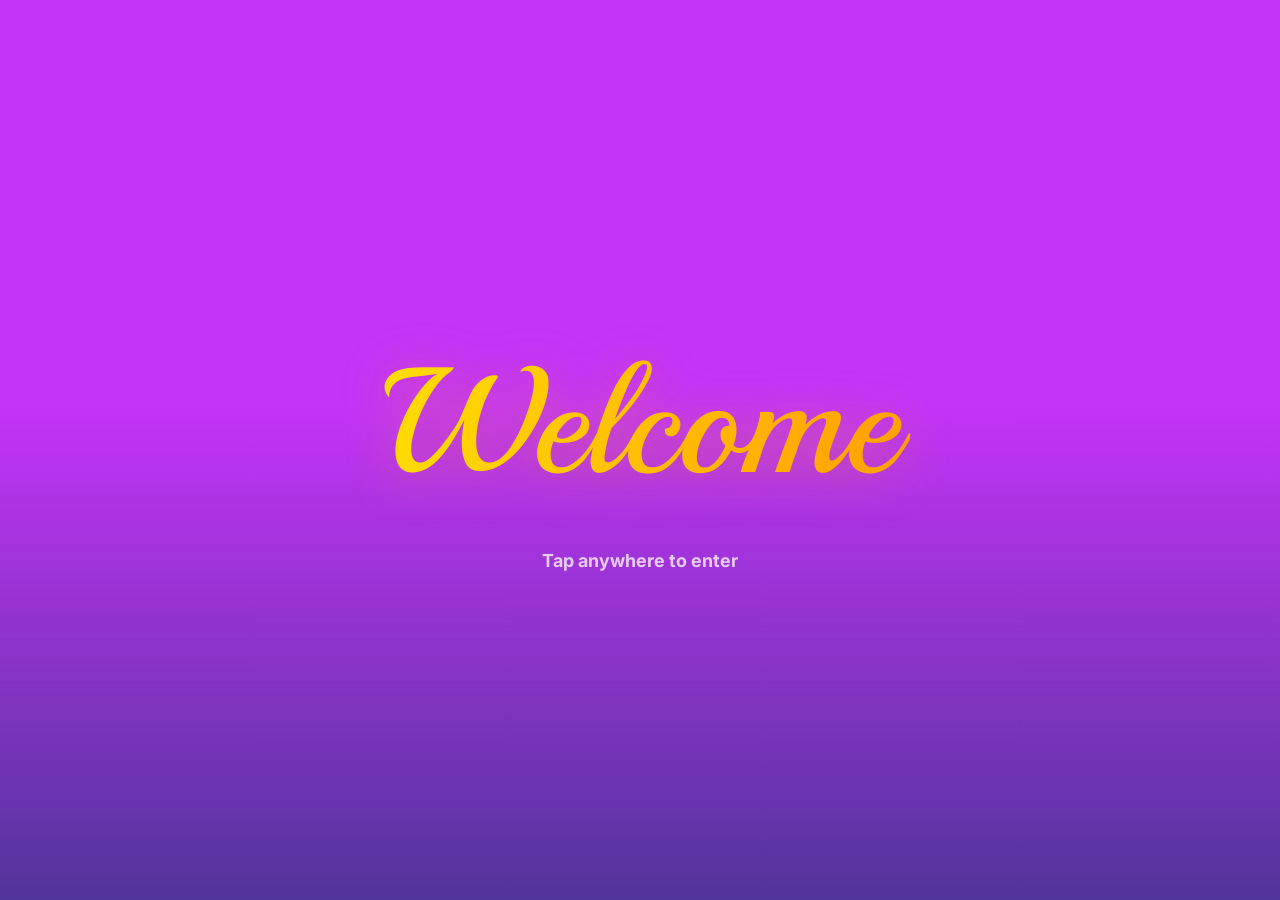
==== index.html @ eb104953 "Add files via upload" ====
<!doctype html>
<html lang="en">
<head>
<meta charset="utf-8">
<meta name="viewport" content="width=device-width, initial-scale=1, viewport-fit=cover">
<title>Kenny Clint Hutahaean</title>
<meta name="description" content="Portfolio of Kenny Clint Hutahaean, Informatics student at Universitas Diponegoro.">
<link rel="preconnect" href="https://fonts.googleapis.com">
<link rel="preconnect" href="https://fonts.gstatic.com" crossorigin>
<link href="https://fonts.googleapis.com/css2?family=Inter:wght@500;700;800&family=Playball&family=Rubik+Mono+One&display=swap" rel="stylesheet">
<link rel="stylesheet" href="style.css?v=10">
<link rel="stylesheet" href="badge.css?v=5">
<link rel="stylesheet" href="widgets.css?v=3">
</head>
<body>
<div class="bg" aria-hidden="true"></div>

<!-- Welcome -->
<main id="welcome" class="welcome" tabindex="0" aria-label="Welcome. Press to enter">
  <h1 class="script">Welcome</h1>
  <p class="hint">Tap anywhere to enter</p>
</main>

<!-- Segmented control (iOS-style liquid glass) -->
<nav class="seg" id="seg" aria-label="Sections" hidden>
  <span class="seg-thumb" aria-hidden="true"></span>
  <a href="#about"    class="seg-item" data-page="about">About me</a>
  <a href="#profile"  class="seg-item" data-page="profile">Profile</a>
  <a href="#projects" class="seg-item" data-page="projects">Projects</a>
  <a href="#skills"   class="seg-item" data-page="skills">Skills</a>
</nav>

<div id="pages" class="pages" hidden>

  <!-- About me -->
  <section id="about" class="page">
    <div class="badge-layer" id="badgeLayer">
      <svg class="strap" aria-hidden="true">
        <path id="strapPath" fill="none" stroke="#0b0b0d" stroke-width="30" stroke-linejoin="round"/>
        <path id="strapEdge" fill="none" stroke="rgba(255,255,255,.14)" stroke-width="2" stroke-linejoin="round" transform="translate(-13 0)"/>
        <text class="strap-text" dy="3.5"><textPath href="#strapPath">KENNY CLINT HUTAHAEAN • KENNY CLINT HUTAHAEAN • KENNY CLINT HUTAHAEAN • KENNY CLINT HUTAHAEAN • </textPath></text>
      </svg>
      <div class="card-wrap" aria-label="Draggable ID badge">
        <div class="card-3d">
          <div class="face front">
            <div class="clip"><i></i></div><div class="slot"></div>
            <div class="photo"><img src="assets/kenny.jpg" alt="Kenny" draggable="false"></div>
            <div class="b-hello">HELLO!!!!</div>
            <div class="b-tag">I'M KENNY</div>
            <div class="sheen"></div>
          </div>
          <div class="face back">
            <div class="clip"><i></i></div><div class="slot"></div>
            <div class="mono">KC</div>
            <div class="meta">KENNY CLINT<br>HUTAHAEAN</div>
            <div class="meta small">INFORMATICS · UNDIP</div>
            <div class="sheen"></div>
          </div>
        </div>
      </div>
    </div>
    <div class="about-wrap">
    <div class="about">
      <div class="badge-slot" aria-hidden="true"></div>
      <div class="about-text">
        <h2 class="hello">HELLOOO!!!</h2>
        <p class="intro rv">My name is Kenny. A freshmen from
          <span class="crest"><img src="assets/undip.png?v=2" alt="Universitas Diponegoro"></span></p>
        <p class="body rv">If you ask me what is my personality? I’m ambivert, ISTJ, diligent, and prob youuurr…… nahhh jkkk. If you want to contact me, here’s my contact :</p>
        <div class="socials">
          <a class="app-icon rv" href="https://github.com/KennyClient" target="_blank" rel="noopener" aria-label="GitHub" title="github.com/KennyClient">
            <svg viewBox="0 0 24 24" fill="#111"><path d="M12 .5A11.5 11.5 0 0 0 .5 12c0 5.08 3.29 9.39 7.86 10.91.58.1.79-.25.79-.56v-2c-3.2.7-3.87-1.54-3.87-1.54-.52-1.33-1.28-1.69-1.28-1.69-1.04-.71.08-.7.08-.7 1.15.08 1.76 1.18 1.76 1.18 1.02 1.75 2.68 1.25 3.34.95.1-.74.4-1.25.72-1.54-2.55-.29-5.24-1.28-5.24-5.69 0-1.26.45-2.28 1.18-3.09-.12-.29-.51-1.46.11-3.05 0 0 .97-.31 3.17 1.18a11 11 0 0 1 5.77 0c2.2-1.49 3.17-1.18 3.17-1.18.62 1.59.23 2.76.11 3.05.74.81 1.18 1.83 1.18 3.09 0 4.42-2.69 5.39-5.25 5.68.41.36.78 1.06.78 2.14v3.17c0 .31.21.67.8.56A11.5 11.5 0 0 0 23.5 12 11.5 11.5 0 0 0 12 .5z"/></svg>
          </a>
          <a class="app-icon ig rv" href="https://instagram.com/kennyclienth" target="_blank" rel="noopener" aria-label="Instagram" title="Instagram"><svg viewBox="0 0 24 24" fill="none" stroke="url(#ig-grad)" stroke-width="2" stroke-linecap="round"><defs><linearGradient id="ig-grad" x1="0" y1="1" x2="1" y2="0"><stop offset="0" stop-color="#feda75"/><stop offset=".3" stop-color="#fa7e1e"/><stop offset=".55" stop-color="#d62976"/><stop offset=".8" stop-color="#962fbf"/><stop offset="1" stop-color="#4f5bd5"/></linearGradient></defs><rect x="3" y="3" width="18" height="18" rx="5.5"/><circle cx="12" cy="12" r="4.2"/><circle cx="17.4" cy="6.6" r="1.1" fill="#d62976" stroke="none"/></svg></a>
          <a class="app-icon li rv" href="https://www.linkedin.com/in/kenny-clint-hutahaean-b64733250" target="_blank" rel="noopener" aria-label="LinkedIn" title="LinkedIn"><svg viewBox="0 0 24 24"><rect width="24" height="24" rx="5" fill="#0A66C2"/><path fill="#fff" d="M7.1 9.6H4.4V19h2.7V9.6zM5.75 5A1.57 1.57 0 1 0 5.8 8.15 1.57 1.57 0 0 0 5.75 5zM19.6 13.6c0-2.5-1.3-4.2-3.5-4.2-1.2 0-2 .6-2.4 1.2V9.6H11V19h2.7v-5c0-1.3.5-2.2 1.6-2.2s1.5.9 1.5 2.2V19h2.8v-5.4z"/></svg></a>
          <a class="app-icon dc rv" href="#" data-copy="kennyclint" aria-label="Discord: kennyclint (click to copy)" title="Discord: kennyclint (click to copy)"><img src="assets/discord.png" alt="Discord"></a>
          <a class="app-icon mail rv" href="mailto:kennyclient2017@gmail.com" aria-label="Email" title="kennyclient2017@gmail.com"><img src="assets/gmail.png" alt="Gmail"></a>
        </div>
    </div>
    </div>
      <div class="widgets">
        <article class="widget w-note rv">
          <h3 class="w-title"><b>Kenny</b> <span>lg bangun</span> <u>dirinya</u><span>.</span></h3>
          <hr>
          <p>aku pikir disain, coding, dan segala macam.</p>
          <p>aku pikir dengan coding kita bisa merubah hal.</p>
          <p>aku pikir sih ya, kita sebaiknya merancang hal-hal yang dapat mengerjakan tugas-tugas yang tidak kita nikmati, serta membuat hal-hal yang kita nikmati menjadi jauh lebih baik.</p>
          <p>aku pikir.. ada banyak hal di dunia ini.</p>
          <p>aku pikir ada sesuatu hal yg kurang, tapi pasti yang baik.</p>
          <p>yang paling penting. jumlah yang optimal.</p>
        </article>

        <article class="widget w-music rv" id="music" aria-label="Songs I like">
          <div class="m-top">
            <div class="m-cover"><img id="mCover" src="assets/music/1.jpg" alt="" draggable="false"></div>
            <a class="m-brand" id="mLink" href="https://open.spotify.com/track/3IznIgmXtrUaoPWpQTy5jB" target="_blank" rel="noopener" aria-label="Open in Spotify" title="Open in Spotify"><img src="assets/spotify.png" alt="Spotify" draggable="false"></a>
          </div>
          <div class="m-meta">
            <div class="m-title"><span id="mTitle">Not Allowed</span><i class="m-e" id="mExplicit" title="Explicit">E</i></div>
            <div class="m-artist" id="mArtist">TV Girl</div>
            <div class="m-bar" aria-hidden="true"><i id="mProg"></i></div>
          </div>
          <div class="m-controls" role="group" aria-label="Player controls">
            <button type="button" id="mList" aria-label="Song list" aria-expanded="false"><svg viewBox="0 0 24 24"><path d="M5 7h14M5 12h14M5 17h9" fill="none" stroke="currentColor" stroke-width="2.4" stroke-linecap="round"/></svg></button>
            <button type="button" id="mPrev" aria-label="Previous"><svg viewBox="0 0 24 24" fill="currentColor"><path d="M11.5 12 20 6v12l-8.5-6zM3 12l8.5-6v12L3 12z"/></svg></button>
            <button type="button" id="mPlay" class="m-play" aria-label="Play"><svg class="i-play" viewBox="0 0 24 24" fill="currentColor"><path d="M7 4.5v15l13-7.5-13-7.5z"/></svg><svg class="i-pause" viewBox="0 0 24 24" fill="currentColor"><path d="M6 4h4.4v16H6zM13.6 4H18v16h-4.4z"/></svg></button>
            <button type="button" id="mNext" aria-label="Next"><svg viewBox="0 0 24 24" fill="currentColor"><path d="M12.5 12 4 6v12l8.5-6zM21 12l-8.5-6v12L21 12z"/></svg></button>
            <button type="button" id="mShuffle" aria-label="Shuffle" aria-pressed="false"><svg viewBox="0 0 24 24" fill="none" stroke="currentColor" stroke-width="2.2" stroke-linecap="round" stroke-linejoin="round"><path d="M3 7h3.5c2 0 3.2 1 4.2 2.7l2.6 4.6c1 1.7 2.200 2.700 4.200 2.700H21M3 17h3.500c2 0 3.200-1 4.200-2.700M13.300 9.700c1-1.700 2.200-2.700 4.200-2.700H21M18.500 4 21 7l-2.500 3M18.500 14l2.500 3-2.500 3"/></svg></button>
          </div>
          <ol class="m-queue" id="mQueue" hidden></ol>
          <div class="m-embed" aria-hidden="true"><div id="mEngine"></div></div>
        </article>
      </div>    </div>
  </section>

  <!-- Profile -->
  <section id="profile" class="page">
    <div class="panel profile">
      <h2 class="title">KENNY CLINT HUTAHAEAN</h2>
      <h3 class="sub">Tentang saya</h3>
      <p class="body">Saya merupakan mahasiswa dengan pengalaman organisasi OSIS pada bidang Publikasi, Dokumentasi, dan Desain (PDD) serta Teknologi Informasi dan Komunikasi (TIK). Selama dua tahun masa pengabdian, saya pernah menjabat sebagai anggota hingga ketua divisi. Selama masa perkuliahan, saya berkomitmen untuk mendalami bidang keamanan siber (Cybersecurity), pemrograman C++ dan Python, serta berinovasi melalui pengembangan proyek teknologi seperti proyek AI yang berbasis lokal yang ingin saya buat.</p>

      <div class="cols">
        <div class="mini">
          <h4>Pendidikan</h4>
          <ul class="timeline">
            <li><b>Universitas Diponegoro</b><span>S1 Informatika</span><em>Aug 2026 – sekarang</em></li>
            <li><b>SMA Swasta Sultan Iskandar Muda Medan</b><em>Jul 2023 – Apr 2026</em></li>
          </ul>
        </div>
        <div class="mini">
          <h4>Pengalaman</h4>
          <ul class="timeline">
            <li><b>Ketua OSIS, Bidang TIK</b><em>2025 – 2026</em></li>
            <li><b>Anggota OSIS, Bidang TIK</b><em>2024 – 2025</em></li>
            <li><b>Anggota Organisasi Rohani Kristen, Multimedia</b><em>2025 – 2026</em></li>
            <li><b>Anggota Multimedia Gereja GBI</b><em>2024 – 2026</em></li>
          </ul>
        </div>
        <div class="mini">
          <h4>Informasi tambahan</h4>
          <ul class="timeline">
            <li><b>Bahasa</b><span>Inggris, Indonesia</span></li>
            <li><b>Sertifikasi</b><span>Dicoding Python (2023)</span><span>5 Sertifikat IT Binus Center, Akreditasi A (SD)</span></li>
            <li><b>English</b><span>Akreditasi A+ tingkat lomba nasional</span></li>
          </ul>
        </div>
      </div>
    </div>
  </section>

  <!-- Projects -->
  <section id="projects" class="page">
    <div class="panel">
      <h2 class="title">Projects</h2>
      <h3 class="sub">Things I have built and run</h3>
      <div class="grid g2">
        <article class="card"><header><h4>Online OSIS Election</h4></header>
          <p>Sistem pemilihan ketua OSIS berbasis online yang hemat anggaran.</p>
          <div class="chips"><span>Web</span><span>OSIS</span><span>2025</span></div></article>
        <article class="card"><header><h4>Wireless Camera Layout</h4></header>
          <p>Layout kamera berbasis wireless untuk multimedia yang menghemat anggaran.</p>
          <div class="chips"><span>Multimedia</span><span>OBS</span><span>2025</span></div></article>
        <article class="card"><header><h4>Church Multimedia</h4></header>
          <p>Menyusun sistem multimedia gereja berbasis OBS dan vMix.</p>
          <div class="chips"><span>OBS</span><span>vMix</span><span>2024 – 2026</span></div></article>
        <article class="card"><header><h4>Local AI Project</h4></header>
          <p>Proyek AI berbasis lokal yang sedang dikerjakan.</p>
          <div class="chips"><span>Python</span><span>AI</span><span>On going</span></div></article>
      </div>
    </div>
  </section>

  <!-- Skills -->
  <section id="skills" class="page">
    <div class="panel">
      <h2 class="title">Skills</h2>
      <h3 class="sub">What I work with</h3>
      <div class="grid g3">
        <article class="card card-wide"><header><h4>Visual Design</h4></header>
          <p>Poster, konten dan video editing.</p>
          <div class="chips"><span>Canva</span><span>After Effects</span><span>CapCut</span></div>
          <div class="works">
            <section class="work-group">
              <h5>Canva</h5>
              <div class="thumbs">
                <a class="thumb tall" href="assets/work/canva-1.png" data-label="Canva · ID Card" aria-label="Canva: ID Card"><img src="assets/work/canva-1.png" alt="Canva design: ID Card" loading="lazy"></a>
                <a class="thumb tall" href="assets/work/canva-2.png" data-open="https://canva.link/qe81dxkq5d8z8v8" data-label="Canva · Pemilihan Caketos &amp; Cawaketos" aria-label="Canva: Pemilihan Caketos dan Cawaketos"><img src="assets/work/canva-2.png" alt="Canva design: Pemilihan Caketos &amp; Cawaketos 2026/2027" loading="lazy"></a>
                <a class="thumb tall" href="assets/work/canva-3.png" data-open="https://canva.link/xmglfuns97t62cz" data-label="Canva · Sumulansa" aria-label="Canva: Sumulansa"><img src="assets/work/canva-3.png" alt="Canva design: Sumulansa congratulation poster" loading="lazy"></a>
              </div>
            </section>
            <section class="work-group">
              <h5>CapCut</h5>
              <div class="thumbs two">
                <a class="thumb wide" href="assets/work/tiktok-1.png" data-open="https://vt.tiktok.com/ZSbgEnQDj/" data-label="CapCut · Video on TikTok" aria-label="CapCut video 1 on TikTok"><img src="assets/work/tiktok-1.png" alt="CapCut video: Autumn In New York" loading="lazy"><i class="play" aria-hidden="true"></i></a>
                <a class="thumb wide" href="assets/work/tiktok-2.png" data-open="https://vt.tiktok.com/ZSbgo2xwD/" data-label="CapCut · Video on TikTok" aria-label="CapCut video 2 on TikTok"><img src="assets/work/tiktok-2.png" alt="CapCut video: Lake Toba videography" loading="lazy"><i class="play" aria-hidden="true"></i></a>
              </div>
            </section>
          </div>
        </article>
        <article class="card"><header><h4>Interactive Design</h4></header>
          <p>Presentasi interaktif.</p>
          <div class="chips"><span>PowerPoint</span></div></article>
        <article class="card"><header><h4>Documents</h4></header>
          <p>Pembuatan dokumen dan administrasi.</p>
          <div class="chips"><span>Word</span><span>Excel</span><span>Google Docs</span></div></article>
        <article class="card"><header><h4>Multimedia Operator</h4></header>
          <p>Live production dan broadcast.</p>
          <div class="chips"><span>vMix</span><span>OBS</span></div></article>
        <article class="card"><header><h4>Programming</h4></header>
          <p>Python (Early-Intermediate), belajar C++.</p>
          <div class="chips"><span>Python</span><span>C++</span></div></article>
        <article class="card"><header><h4>Languages</h4></header>
          <p>Komunikasi lisan dan tulisan.</p>
          <div class="chips"><span>Inggris</span><span>Indonesia</span></div></article>
      </div>
    </div>
  </section>

</div>
<div class="lightbox" id="lightbox" hidden role="dialog" aria-modal="true" aria-label="Work preview"><button class="lb-close" aria-label="Close">&times;</button><figure><img alt=""><figcaption><span></span><a target="_blank" rel="noopener">Open original ↗</a></figcaption></figure></div>
<div class="toast" id="toast" role="status" aria-live="polite"></div>
<script src="app.js?v=11"></script>
<script src="badge.js?v=5"></script>
<script src="music.js?v=3"></script>
</body>
</html>
---- style.css ----
:root{
  --font:-apple-system,BlinkMacSystemFont,"SF Pro Display","SF UI Display",Inter,"Segoe UI",system-ui,sans-serif;
  --spring:cubic-bezier(.34,1.45,.5,1);
  --ease:cubic-bezier(.22,1,.36,1);
  --glass:rgba(0,0,0,.29);
  --stroke:rgba(255,255,255,.28);
}
*{box-sizing:border-box;margin:0}
html,body{height:100%}
body{
  font-family:var(--font);font-weight:700;color:#fff;overflow:hidden;
  background:#b0148f;-webkit-font-smoothing:antialiased;
}
a{color:inherit;text-decoration:none}

/* Background */
.bg{position:fixed;inset:-4%;background:url(assets/bg.png) center/cover no-repeat;
  animation:drift 28s ease-in-out infinite alternate;z-index:-1}
@keyframes drift{to{transform:scale(1.08) translate(-1.5%,1%)}}

/* Welcome */
.welcome{position:fixed;inset:0;display:grid;place-content:center;justify-items:center;gap:18px;cursor:pointer;
  background:linear-gradient(180deg,#c433f7 0%,#c433f7 45%,#51349a 100%);z-index:30;
  transition:opacity .7s var(--ease),transform .7s var(--ease),filter .7s var(--ease);outline:none}
.welcome.out{opacity:0;transform:scale(1.06);filter:blur(14px);pointer-events:none}
.script{font-family:Playball,"Brush Script MT",cursive;font-weight:400;font-size:clamp(64px,13vw,150px);
  background:linear-gradient(100deg,#ffe000,#ff9d00);-webkit-background-clip:text;background-clip:text;color:transparent;
  padding:0 .12em .1em;filter:drop-shadow(0 6px 24px rgba(255,160,0,.35));animation:rise 1.2s var(--ease) both}
.hint{font-size:18px;opacity:.75;animation:rise 1.2s .5s var(--ease) both, pulse 2.4s 1.7s ease-in-out infinite}
@keyframes rise{from{opacity:0;transform:translateY(24px) scale(.96);filter:blur(10px)}}
@keyframes pulse{50%{opacity:.35}}

/* Segmented control */
.seg{position:fixed;top:31px;right:max(29px,calc((100vw - 1440px)/2 + 29px));z-index:20;
  display:flex;padding:3px;border-radius:999px;isolation:isolate;
  background:rgba(0,0,0,.2);border:1px solid var(--stroke);
  -webkit-backdrop-filter:blur(30px) saturate(180%);backdrop-filter:blur(30px) saturate(180%);
  box-shadow:inset 0 1px 0 rgba(255,255,255,.18),0 10px 30px rgba(0,0,0,.18);
  animation:rise .9s var(--ease) both}
.seg[hidden]{display:none}
.seg-item{position:relative;z-index:1;padding:10px 18px;border-radius:999px;font-size:clamp(15px,1.55vw,22px);line-height:27px;
  white-space:nowrap;opacity:.92;transition:transform .35s var(--spring),opacity .2s}
.seg-item.active{opacity:1}
.seg.hovering .seg-item:not(.hot){opacity:.8}
.seg-item:active{transform:scale(.94)}

/* The glass thumb that follows the cursor */
.seg-thumb{position:absolute;z-index:0;left:0;top:0;height:calc(100% - 6px);margin:3px 0 0 0;border-radius:999px;pointer-events:none;
  background:linear-gradient(180deg,rgba(255,255,255,.34),rgba(255,255,255,.16));
  border:1px solid rgba(255,255,255,.45);
  box-shadow:inset 0 1px 1px rgba(255,255,255,.7),inset 0 -6px 12px rgba(255,255,255,.08),0 8px 22px rgba(60,0,80,.28);
  -webkit-backdrop-filter:blur(8px) brightness(1.15);backdrop-filter:blur(8px) brightness(1.15);
  transform:translate3d(var(--x,0px),0,0) scale(var(--sx,1),var(--sy,1));width:var(--w,0px);
  transition:transform .55s var(--spring),width .55s var(--spring),opacity .3s;will-change:transform,width}
.seg-thumb.follow{transition:transform .22s var(--ease),width .5s var(--spring),opacity .3s}
.seg-thumb.press{--sx:.94;--sy:.92}
.seg-thumb.init{transition:none}

/* Pages */
.pages{position:fixed;inset:0}
.pages[hidden]{display:none}
.page{position:absolute;inset:0;display:grid;place-items:center;padding:110px 5vw 40px;overflow:auto;
  visibility:hidden;pointer-events:none;
  transition:visibility 0s .6s}
.page.on{visibility:visible;pointer-events:auto;transition:visibility 0s}
/* Fade the content, never the page itself: opacity/filter on an ancestor turns it into a
   backdrop root, so the glass panels would lose their blur mid-transition and flash dark. */
.page > *{opacity:0;transform:translateY(22px);transition:opacity .5s var(--ease),transform .7s var(--ease)}
.page.on > *{opacity:1;transform:none}

/* Shared glass */
.panel{width:min(1269px,100%);padding:clamp(24px,5.3vw,77px);border-radius:clamp(36px,5vw,71px);
  background:var(--glass);border:1px solid var(--stroke);
  -webkit-backdrop-filter:blur(40px) saturate(170%);backdrop-filter:blur(40px) saturate(170%);
  box-shadow:inset 0 1px 0 rgba(255,255,255,.2),0 30px 80px rgba(40,0,60,.25)}
.title{font-size:clamp(30px,3.5vw,49px);line-height:1.2;display:inline-block;padding-bottom:6px;border-bottom:3px solid #fff;letter-spacing:-.01em}
.sub{font-size:clamp(20px,2.3vw,28px);opacity:.92;margin:8px 0 22px}
.body{font-size:clamp(17px,2.2vw,32px);line-height:1.3}

/* About */
.about{display:flex;align-items:center;gap:clamp(20px,2.8vw,40px);flex-wrap:wrap;justify-content:center}
.about-text{max-width:min(720px,100%)}
.hello{font-size:clamp(44px,6.5vw,94px);line-height:1;color:#f7ff00;text-shadow:0 4px 24px rgba(255,230,0,.25);letter-spacing:-.02em;font-weight:800}
.intro{display:flex;align-items:center;gap:12px;flex-wrap:nowrap;font-size:clamp(20px,2.7vw,36px);margin:6px 0 20px;line-height:1.15}
.crest{display:inline-grid;place-items:center}
.crest{flex:none}
.crest img{height:62px;width:auto;display:block;filter:drop-shadow(0 4px 10px rgba(0,0,0,.3))}
.about .body{font-size:clamp(18px,2.4vw,34px)}
.socials{display:flex;gap:14px;margin-top:18px}
.app-icon{width:56px;height:56px;border-radius:16px;display:grid;place-items:center;background:#f2f2f7;
  box-shadow:0 6px 16px rgba(0,0,0,.22),inset 0 1px 0 rgba(255,255,255,.7);transition:transform .45s var(--spring),box-shadow .3s}
.app-icon svg{width:30px;height:30px}
.app-icon img{width:32px;height:32px;object-fit:contain}
.app-icon.dc img{width:38px;height:38px}
.app-icon:hover{transform:translateY(-4px) scale(1.1);box-shadow:0 14px 26px rgba(0,0,0,.3)}
.app-icon:active{transform:scale(.92)}

/* Profile */
.profile .body{font-size:clamp(16px,1.9vw,26px);font-weight:600}
.cols{display:grid;grid-template-columns:repeat(3,1fr);gap:18px;margin-top:28px}
.mini{padding:20px 22px;border-radius:30px;background:rgba(255,255,255,.12);border:1px solid rgba(255,255,255,.28)}
.mini h4{font-size:18px;margin-bottom:12px;letter-spacing:.02em;text-transform:uppercase;opacity:.85}
.timeline{list-style:none;padding:0;display:grid;gap:12px;font-size:15px;font-weight:600}
.timeline li{display:grid;gap:2px}
.timeline b{font-weight:700;font-size:16px}
.timeline span{opacity:.9}
.timeline em{font-style:normal;opacity:.7;font-size:14px}

/* Cards */
.grid{display:grid;gap:24px}
.g2{grid-template-columns:repeat(2,1fr)}
.g3{grid-template-columns:repeat(3,1fr)}
.card{display:flex;flex-direction:column;gap:14px;padding:26px 28px;border-radius:44px;
  background:rgba(255,255,255,.16);border:1.5px solid rgba(255,255,255,.4);
  -webkit-backdrop-filter:blur(24px);backdrop-filter:blur(24px);
  box-shadow:inset 0 1px 0 rgba(255,255,255,.35);
  transition:transform .5s var(--spring),background .3s,box-shadow .4s}
.card:hover{transform:translateY(-6px) scale(1.015);background:rgba(255,255,255,.22);box-shadow:inset 0 1px 0 rgba(255,255,255,.5),0 22px 40px rgba(40,0,60,.28)}
.card header{display:flex;align-items:center;gap:16px}
.card h4{font-size:clamp(20px,2vw,28px);line-height:1.1}
.g3 .card h4{font-size:clamp(19px,1.7vw,24px)}
.card p{font-size:clamp(15px,1.4vw,19px);line-height:1.35;opacity:.92;font-weight:600}
.tile{width:64px;height:64px;flex:none;border-radius:20px;display:grid;place-items:center;font-style:normal;font-size:28px;
  border:1.5px solid rgba(255,255,255,.5);box-shadow:inset 0 1px 0 rgba(255,255,255,.5),0 6px 14px rgba(0,0,0,.2)}
.t-pink{background:linear-gradient(135deg,#ff4f80,#ff9e1a)}
.t-blue{background:linear-gradient(135deg,#338cff,#1acdbf)}
.t-purple{background:linear-gradient(135deg,#9a40f2,#ff4f80)}
.t-green{background:linear-gradient(135deg,#40cc66,#ffd11a)}
.t-orange{background:linear-gradient(135deg,#ff9e1a,#ffd11a)}
.t-indigo{background:linear-gradient(135deg,#338cff,#9a40f2)}
.chips{display:flex;flex-wrap:wrap;gap:8px;margin-top:auto}
.chips span{padding:6px 14px;border-radius:999px;font-size:15px;background:rgba(255,255,255,.2);border:1px solid rgba(255,255,255,.3)}

.toast{position:fixed;left:50%;bottom:36px;z-index:40;padding:12px 22px;border-radius:999px;font-size:16px;
  background:rgba(0,0,0,.35);border:1px solid var(--stroke);-webkit-backdrop-filter:blur(24px) saturate(180%);backdrop-filter:blur(24px) saturate(180%);
  transform:translate(-50%,24px) scale(.9);opacity:0;pointer-events:none;transition:transform .5s var(--spring),opacity .3s}
.toast.show{transform:translate(-50%,0) scale(1);opacity:1}


.about-wrap .rv{opacity:0}
.about-wrap.reveal .rv{opacity:1;animation:rv .7s var(--ease) backwards}
@keyframes rv{from{opacity:0;transform:translateY(16px);filter:blur(8px)}to{opacity:1;transform:none;filter:blur(0)}}
.caret{display:inline-block;width:.07em;height:.85em;margin-left:.06em;vertical-align:-.04em;background:#f7ff00;border-radius:2px;animation:blink .8s steps(1) infinite}
.caret.done{animation:blink .8s steps(1) 3, fade .4s 2.4s forwards}
@keyframes blink{50%{opacity:0}}
@keyframes fade{to{opacity:0}}

/* Work galleries inside the Visual Design card */
.g3 .card-wide{grid-column:1/-1}
.works{display:flex;flex-wrap:wrap;gap:20px 32px;margin-top:8px}
.work-group h5{font-size:14px;letter-spacing:.14em;text-transform:uppercase;opacity:.8;margin-bottom:10px}
.thumbs{display:flex;gap:12px;--th:clamp(150px,13vw,190px)}
.thumb{position:relative;display:block;height:var(--th);border-radius:22px;overflow:hidden;border:1.5px solid rgba(255,255,255,.45);
  box-shadow:0 10px 24px rgba(30,0,50,.3);transition:transform .45s var(--spring),box-shadow .3s;background:rgba(0,0,0,.2)}
.thumb.tall{aspect-ratio:1024/1479}
.thumb.wide{aspect-ratio:16/9}
.thumb img{width:100%;height:100%;object-fit:cover;display:block}
.thumb:hover{transform:translateY(-4px) scale(1.04);box-shadow:0 18px 34px rgba(30,0,50,.4)}
.thumb:active{transform:scale(.97)}
.play{position:absolute;left:50%;top:50%;width:44px;height:44px;margin:-22px 0 0 -22px;border-radius:50%;background:rgba(0,0,0,.35);border:1.5px solid rgba(255,255,255,.7);
  -webkit-backdrop-filter:blur(8px);backdrop-filter:blur(8px)}
.play::after{content:"";position:absolute;left:17px;top:12px;border-left:14px solid #fff;border-top:10px solid transparent;border-bottom:10px solid transparent}

/* Lightbox */
.lightbox{position:fixed;inset:0;z-index:60;display:grid;place-items:center;padding:24px;background:rgba(10,0,25,.55);
  -webkit-backdrop-filter:blur(26px) saturate(150%);backdrop-filter:blur(26px) saturate(150%);opacity:0;transition:opacity .35s var(--ease)}
.lightbox[hidden]{display:none}
.lightbox.show{opacity:1}
.lightbox figure{display:grid;gap:12px;justify-items:center;transform:scale(.94);transition:transform .5s var(--spring)}
.lightbox.show figure{transform:none}
.lightbox img{max-width:min(92vw,1100px);max-height:80vh;border-radius:26px;box-shadow:0 30px 80px rgba(0,0,0,.45);border:1.5px solid rgba(255,255,255,.4)}
.lightbox figcaption{display:flex;gap:16px;align-items:center;padding:10px 18px;border-radius:999px;font-size:15px;background:rgba(255,255,255,.16);border:1px solid rgba(255,255,255,.3)}
.lightbox figcaption a{text-decoration:underline;text-underline-offset:3px}
.lb-close{position:absolute;top:18px;right:22px;width:44px;height:44px;border-radius:50%;border:1px solid rgba(255,255,255,.4);background:rgba(255,255,255,.18);color:#fff;font:700 26px/1 var(--font);cursor:pointer}
.app-icon.li{background:#f2f2f7}
.app-icon.li svg{width:34px;height:34px}
/* Responsive */
@media (max-width:900px){
  .intro{flex-wrap:wrap}
  .seg{right:50%;transform:translateX(50%);top:14px}
  .seg-item{padding:9px 13px}
  .page{padding-top:90px;align-items:start}
  .cols,.g2,.g3{grid-template-columns:1fr}
  .g3{grid-template-columns:1fr 1fr}
}
@media (max-width:560px){ .g3{grid-template-columns:1fr} .seg-item{padding:8px 10px;font-size:14px} }
@media (prefers-reduced-motion:reduce){
  .about-wrap .rv{opacity:1}
  *,*::before,*::after{animation:none!important;transition-duration:.01ms!important}
}
---- badge.css ----
:root{--block:"Rubik Mono One",Impact,sans-serif}

/* Layer that holds the strap + card. Sits over its parent; only the card takes pointer events. */
.badge-layer{position:absolute;inset:0;pointer-events:none;z-index:2;font-family:var(--font,system-ui)}
.badge-layer.fixed{position:fixed}
.badge-layer .strap{position:absolute;inset:0;width:100%;height:100%;overflow:visible}
.strap-text{font:700 11px var(--font,system-ui);letter-spacing:.22em;fill:#fff;opacity:.9}

/* Card is positioned by JS: its hook point sits at the physics hook */
.card-wrap{position:absolute;left:0;top:0;width:var(--w);height:var(--h);cursor:grab;pointer-events:auto;
  perspective:1100px;will-change:transform;touch-action:none;-webkit-user-select:none;user-select:none}
.card-wrap.drag{cursor:grabbing}
.card-3d{position:absolute;inset:0;transform-style:preserve-3d;will-change:transform}
.face{position:absolute;inset:0;border-radius:calc(var(--w)*.075);backface-visibility:hidden;-webkit-backface-visibility:hidden;overflow:hidden;
  box-shadow:0 30px 60px rgba(40,0,60,.35),0 2px 0 rgba(255,255,255,.7) inset,0 0 0 1px rgba(255,255,255,.35) inset}
.front{background:linear-gradient(160deg,#f1f1f3 0%,#d9d9dd 100%);display:flex;flex-direction:column;align-items:center;padding:calc(var(--w)*.2) calc(var(--w)*.09) 0}
.back{transform:rotateY(180deg);background:linear-gradient(160deg,#1a1a1f,#050507);display:flex;flex-direction:column;align-items:center;justify-content:center;gap:calc(var(--w)*.04)}

.slot{position:absolute;top:calc(var(--w)*.045);left:50%;width:calc(var(--w)*.2);height:calc(var(--w)*.045);transform:translateX(-50%);border-radius:99px;background:rgba(0,0,0,.28);box-shadow:inset 0 2px 3px rgba(0,0,0,.5)}
.clip{position:absolute;top:0;left:50%;width:calc(var(--w)*.1);height:calc(var(--w)*.13);transform:translateX(-50%);z-index:3}
.clip i{position:absolute;inset:0 0 auto 0;height:100%;border-radius:calc(var(--w)*.03);background:linear-gradient(90deg,#8d8d94,#f4f4f6 45%,#9a9aa2);box-shadow:0 3px 6px rgba(0,0,0,.35)}
.clip i::after{content:"";position:absolute;left:50%;top:22%;width:46%;aspect-ratio:1;transform:translateX(-50%);border-radius:50%;background:rgba(0,0,0,.55)}

.photo{width:76%;aspect-ratio:1;border-radius:50%;overflow:hidden;border:calc(var(--w)*.014) solid #111;box-shadow:0 6px 16px rgba(0,0,0,.3);background:#999;flex:none}
.photo img{width:100%;height:100%;object-fit:cover;object-position:50% 22%;pointer-events:none}
.b-hello{margin-top:calc(var(--w)*.075);font:400 calc(var(--w)*.108)/1 var(--block);color:#fff;letter-spacing:0;white-space:nowrap;
  -webkit-text-stroke:calc(var(--w)*.014) #0b0b0d;paint-order:stroke fill;text-shadow:calc(var(--w)*.012) calc(var(--w)*.012) 0 #0b0b0d}
.b-tag{margin-top:calc(var(--w)*.05);padding:calc(var(--w)*.035) calc(var(--w)*.06);border-radius:calc(var(--w)*.03);background:#0b0b0d;color:#fff;
  font:400 calc(var(--w)*.085)/1 var(--block);letter-spacing:.04em;white-space:nowrap}

.mono{font:400 calc(var(--w)*.34)/1 var(--block);color:#fff;letter-spacing:-.02em}
.meta{font:700 calc(var(--w)*.062)/1.25 var(--font,system-ui);letter-spacing:.2em;text-align:center;opacity:.9;color:#fff}
.meta.small{font-size:calc(var(--w)*.04);opacity:.55}

/* moving light that follows the card's tilt */
.sheen{position:absolute;inset:0;pointer-events:none;mix-blend-mode:soft-light;opacity:.9;
  background:linear-gradient(115deg,transparent calc(var(--sh,50%) - 22%),rgba(255,255,255,.75) var(--sh,50%),transparent calc(var(--sh,50%) + 22%))}

/* Empty box in the About layout that the card hangs into at rest */
.badge-slot{width:clamp(220px,24vw,300px);aspect-ratio:1/1.45;flex:none}
---- widgets.css ----
/* About page layout: hero row on top, widgets below. margin:auto centres without clipping when content is taller than the screen. */
.page{place-items:unset}
.page > :not(.badge-layer){margin:auto}
.about-wrap{display:flex;flex-direction:column;align-items:center;gap:clamp(36px,5vw,64px);width:100%}
.widgets{display:grid;grid-template-columns:repeat(2,minmax(0,1fr));gap:24px;width:min(1120px,100%);align-items:stretch;padding-bottom:24px}

/* Widget card (light, soft, Marco-style) */
.widget{position:relative;background:#f7f7f9;color:#1c1c1e;border-radius:clamp(30px,3.4vw,46px);padding:clamp(24px,3vw,40px);
  font-weight:500;box-shadow:0 24px 60px rgba(40,0,60,.22),inset 0 1px 0 #fff;
  transition:transform .5s var(--spring),box-shadow .4s}
.widget:hover{transform:translateY(-4px);box-shadow:0 32px 70px rgba(40,0,60,.28),inset 0 1px 0 #fff}

.w-title{font-size:clamp(24px,2.5vw,36px);line-height:1.2;font-weight:500;letter-spacing:-.01em;color:#0b0b0d}
.w-title b{font-weight:600}
.w-title span{color:#98989f}
.w-title u{text-decoration-thickness:2px;text-underline-offset:5px}
.w-note hr{border:0;border-top:1px solid #e6e6ea;margin:22px 0 8px}
.w-note p{margin-top:.95em;font-size:clamp(16px,1.45vw,20px);line-height:1.55;color:#77777e;font-weight:500}

/* Music widget */
.w-music{display:flex;flex-direction:column;gap:18px}
.m-top{display:flex;justify-content:space-between;align-items:flex-start;gap:16px}
.m-cover{width:min(60%,230px);aspect-ratio:1;padding:6px;border-radius:8px;background:#fff;box-shadow:0 6px 20px rgba(0,0,0,.18);transition:transform .5s var(--spring)}
.m-cover img{width:100%;height:100%;object-fit:cover;display:block;border-radius:3px;pointer-events:none}
.w-music.playing .m-cover{transform:rotate(-2deg) scale(1.03)}
.m-brand{flex:none;width:clamp(60px,6.4vw,82px);aspect-ratio:1;display:block;border-radius:50%;filter:drop-shadow(0 8px 14px rgba(19,167,77,.35));transition:transform .45s var(--spring)}
.m-brand img{width:100%;height:100%;display:block;pointer-events:none}
.m-brand:hover{transform:scale(1.08) rotate(-4deg)}
.m-title{display:flex;align-items:center;gap:10px;font-size:clamp(20px,1.9vw,26px);font-weight:600;color:#0b0b0d;letter-spacing:-.01em}
.m-title span{overflow:hidden;text-overflow:ellipsis;white-space:nowrap}
.m-e{flex:none;display:inline-grid;place-items:center;width:20px;height:20px;border-radius:5px;background:#8e8e93;color:#fff;font:700 12px/1 var(--font);font-style:normal}
.m-e[hidden]{display:none}
.m-artist{margin-top:4px;font-size:clamp(17px,1.6vw,22px);color:#8a8a91}
.m-bar{margin-top:14px;height:5px;border-radius:99px;background:#e4e4e9;overflow:hidden}
.m-bar i{display:block;height:100%;width:0;background:#0b0b0d;border-radius:99px;transition:width .4s linear}
.m-controls{margin-top:auto;display:flex;align-items:center;justify-content:space-between;gap:6px;padding:10px 20px;border:2.5px solid #d9d9de;border-radius:999px}
.m-controls button{all:unset;cursor:pointer;display:grid;place-items:center;width:44px;height:40px;color:#a3a3aa;border-radius:12px;transition:color .2s,transform .35s var(--spring)}
.m-controls button:hover{color:#4a4a52;transform:scale(1.12)}
.m-controls button:active{transform:scale(.9)}
.m-controls button:focus-visible{outline:2px solid #0a84ff;outline-offset:2px}
.m-controls button[aria-pressed="true"],.m-controls button[aria-expanded="true"]{color:#13a74d}
.m-controls svg{width:24px;height:24px}
.m-play svg{width:28px;height:28px;color:#6d6d75}
.m-play .i-pause{display:none}
.w-music.playing .m-play .i-play{display:none}
.w-music.playing .m-play .i-pause{display:block}

/* Song list sheet */
.m-queue{list-style:none;padding:8px;margin:0;position:absolute;left:14px;right:14px;bottom:14px;max-height:78%;overflow:auto;z-index:3;
  background:rgba(247,247,249,.96);-webkit-backdrop-filter:blur(20px);backdrop-filter:blur(20px);border-radius:30px;box-shadow:0 20px 50px rgba(0,0,0,.28),0 0 0 1px rgba(0,0,0,.06)}
.m-queue[hidden]{display:none}
.m-queue li{display:flex;align-items:center;gap:12px;padding:8px 10px;border-radius:20px;cursor:pointer;transition:background .2s}
.m-queue li:hover{background:#ececf0}
.m-queue li.on{background:#e3f6ea}
.m-queue img{width:44px;height:44px;border-radius:8px;object-fit:cover}
.m-queue b{display:block;font-size:16px;color:#0b0b0d;font-weight:600}
.m-queue small{display:block;font-size:14px;color:#8a8a91}
.m-queue .n{margin-left:auto;color:#a3a3aa;font-size:13px}

/* Hidden Spotify engine: kept 1px so playback is allowed but nothing shows */
.m-embed{position:absolute;width:1px;height:1px;overflow:hidden;opacity:0;pointer-events:none;right:0;bottom:0}

@media (max-width:900px){
  .widgets{grid-template-columns:1fr}
}
@media (prefers-reduced-motion:reduce){ .widget,.m-cover,.m-brand{transition:none} }
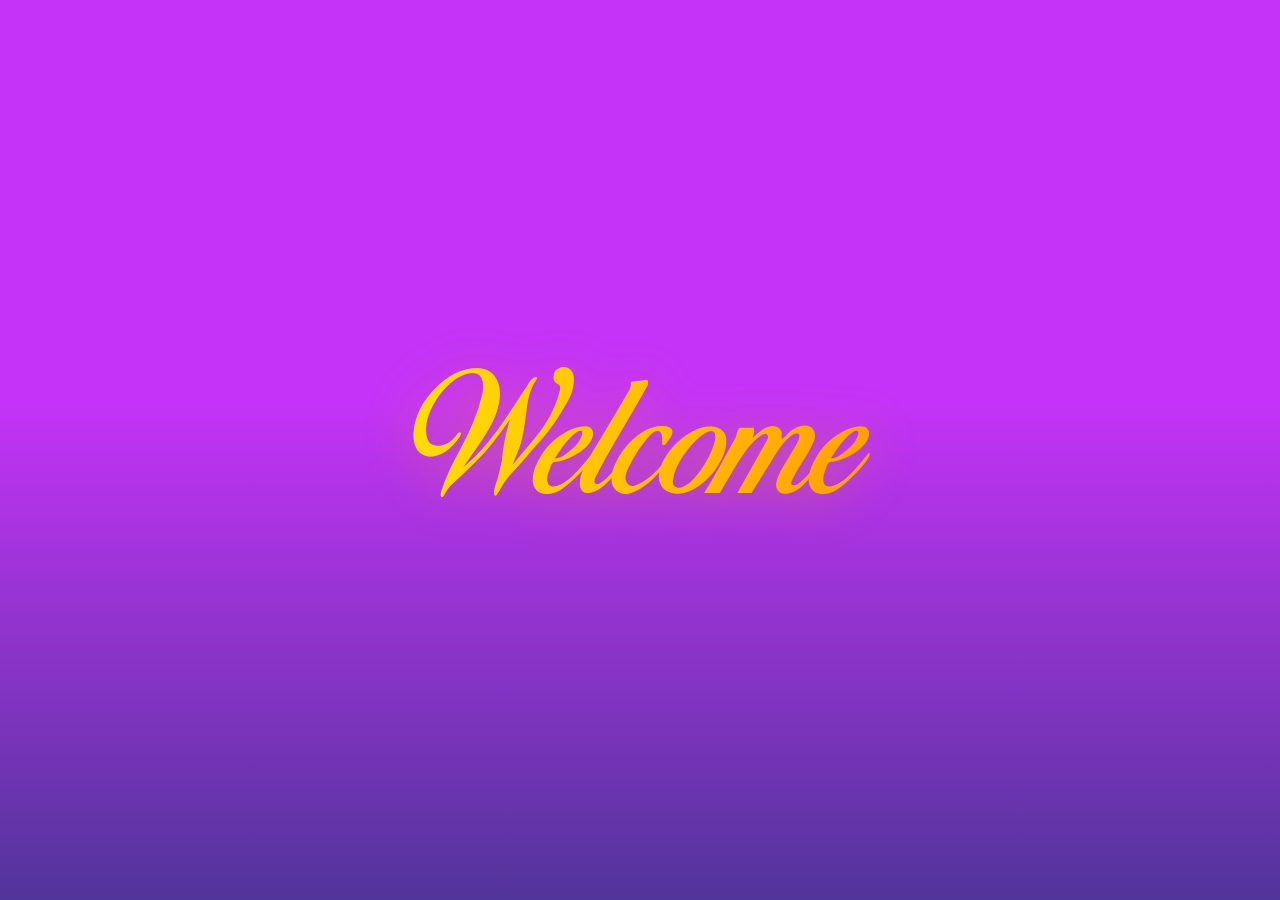
==== commit ea3a8cae: "Add files via upload" ====
--- a/index.html
+++ b/index.html
@@ -8,7 +8,8 @@
 <link rel="preconnect" href="https://fonts.googleapis.com">
 <link rel="preconnect" href="https://fonts.gstatic.com" crossorigin>
 <link href="https://fonts.googleapis.com/css2?family=Inter:wght@500;700;800&family=Playball&family=Rubik+Mono+One&display=swap" rel="stylesheet">
-<link rel="stylesheet" href="style.css?v=10">
+<link rel="preload" href="assets/fonts/BirdsOfParadise.ttf" as="font" type="font/ttf" crossorigin>
+<link rel="stylesheet" href="style.css?v=11">
 <link rel="stylesheet" href="badge.css?v=5">
 <link rel="stylesheet" href="widgets.css?v=3">
 </head>
@@ -16,9 +17,8 @@
 <div class="bg" aria-hidden="true"></div>
 
 <!-- Welcome -->
-<main id="welcome" class="welcome" tabindex="0" aria-label="Welcome. Press to enter">
+<main id="welcome" class="welcome" tabindex="0" aria-label="Welcome">
   <h1 class="script">Welcome</h1>
-  <p class="hint">Tap anywhere to enter</p>
 </main>
 
 <!-- Segmented control (iOS-style liquid glass) -->
@@ -220,9 +220,9 @@
 </div>
 <div class="lightbox" id="lightbox" hidden role="dialog" aria-modal="true" aria-label="Work preview"><button class="lb-close" aria-label="Close">&times;</button><figure><img alt=""><figcaption><span></span><a target="_blank" rel="noopener">Open original ↗</a></figcaption></figure></div>
 <div class="toast" id="toast" role="status" aria-live="polite"></div>
-<script src="app.js?v=11"></script>
+<script src="app.js?v=12"></script>
 <script src="badge.js?v=5"></script>
-<script src="music.js?v=3"></script>
+<script src="music.js?v=4"></script>
 </body>
 </html>
 
--- a/style.css
+++ b/style.css
@@ -18,15 +18,17 @@
   animation:drift 28s ease-in-out infinite alternate;z-index:-1}
 @keyframes drift{to{transform:scale(1.08) translate(-1.5%,1%)}}
 
+/* Birds of Paradise (personal-use font supplied by the site owner) */
+@font-face{font-family:"Birds of Paradise";src:url(assets/fonts/BirdsOfParadise.ttf) format("truetype");font-display:block}
+
 /* Welcome */
 .welcome{position:fixed;inset:0;display:grid;place-content:center;justify-items:center;gap:18px;cursor:pointer;
   background:linear-gradient(180deg,#c433f7 0%,#c433f7 45%,#51349a 100%);z-index:30;
   transition:opacity .7s var(--ease),transform .7s var(--ease),filter .7s var(--ease);outline:none}
 .welcome.out{opacity:0;transform:scale(1.06);filter:blur(14px);pointer-events:none}
-.script{font-family:Playball,"Brush Script MT",cursive;font-weight:400;font-size:clamp(64px,13vw,150px);
+.script{font-family:"Birds of Paradise",Playball,"Brush Script MT",cursive;font-weight:400;font-size:clamp(64px,13vw,150px);
   background:linear-gradient(100deg,#ffe000,#ff9d00);-webkit-background-clip:text;background-clip:text;color:transparent;
   padding:0 .12em .1em;filter:drop-shadow(0 6px 24px rgba(255,160,0,.35));animation:rise 1.2s var(--ease) both}
-.hint{font-size:18px;opacity:.75;animation:rise 1.2s .5s var(--ease) both, pulse 2.4s 1.7s ease-in-out infinite}
 @keyframes rise{from{opacity:0;transform:translateY(24px) scale(.96);filter:blur(10px)}}
 @keyframes pulse{50%{opacity:.35}}
 
